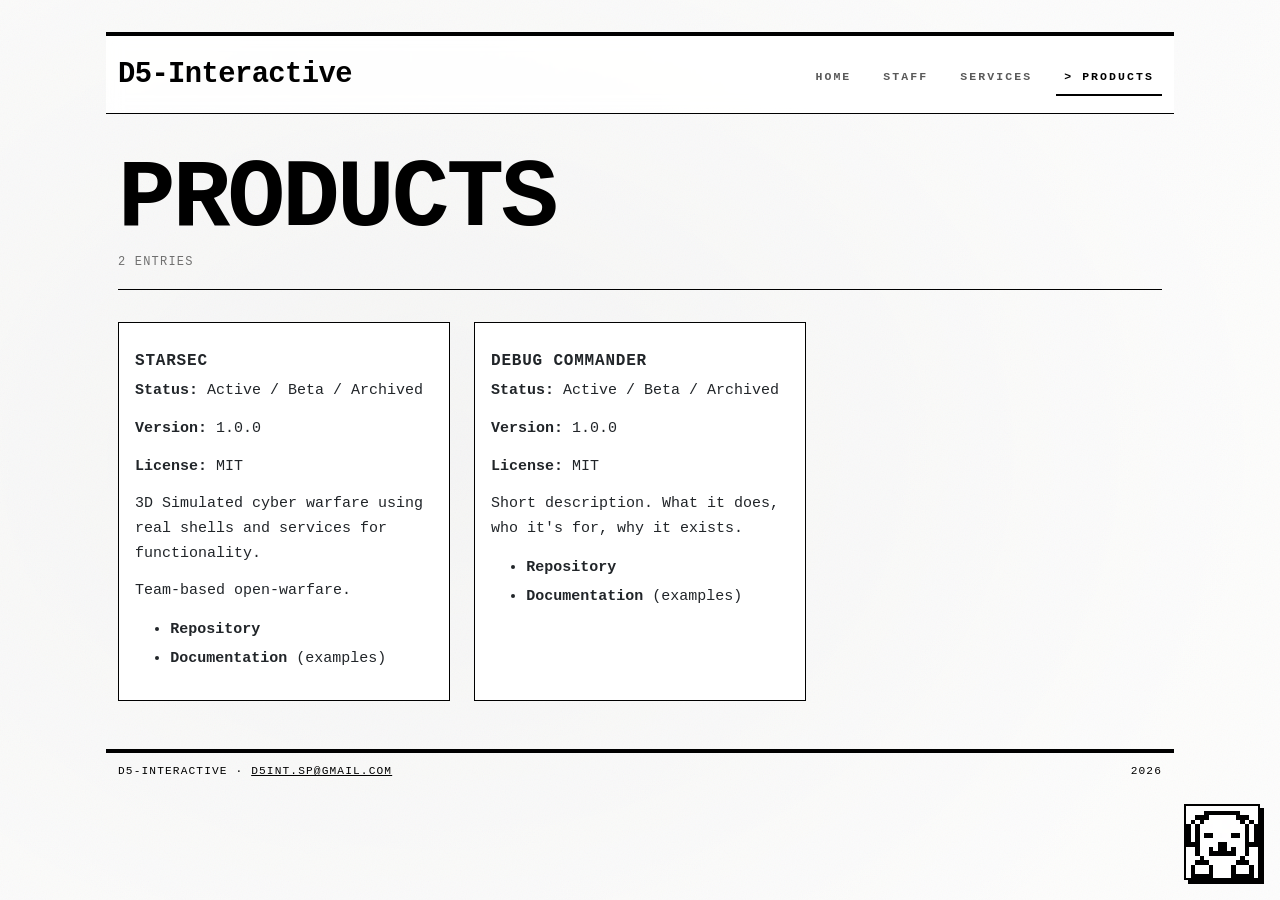
==== src/pages/PRODUCTS.html @ 2991f598 "Add D5Bot help assistant, staff roster, and visual upgrade Bot: fixed bottom-right assistant (d5dog " ====
<!DOCTYPE html>
<html lang="en">
<head>
<meta charset="utf-8">
<meta name="viewport" content="width=device-width,initial-scale=1">
<meta name="description" content="Tools we build and ship, open source.">
<title>Products — D5-Interactive</title>
<link rel="icon" type="image/x-icon" href="../../src/bin/favicon.ico">
<link href="https://cdn.jsdelivr.net/npm/bootstrap@5.3.3/dist/css/bootstrap.min.css" rel="stylesheet">
<link rel="stylesheet" href="../css/style.css">
<link rel="stylesheet" href="../css/bot.css">
</head>
<body>

<div class="grain" aria-hidden="true"></div>

<nav class="navbar navbar-expand-md">
  <div class="container">
    <a class="navbar-brand" href="../../index.html">D5-Interactive</a>
    <button class="navbar-toggler" type="button"
            data-bs-toggle="collapse" data-bs-target="#nav"
            aria-controls="nav" aria-expanded="false" aria-label="Toggle navigation">
      <span class="navbar-toggler-icon"></span>
    </button>
    <div class="collapse navbar-collapse" id="nav">
      <ul class="navbar-nav ms-auto gap-md-3">
        <li class="nav-item"><a class="nav-link" href="../../index.html">Home</a></li>
        <li class="nav-item"><a class="nav-link" href="STAFF.html">Staff</a></li>
        <li class="nav-item"><a class="nav-link" href="SERVICES.html">Services</a></li>
        <li class="nav-item"><a class="nav-link active" href="PRODUCTS.html">Products</a></li>
      </ul>
    </div>
  </div>
</nav>

<main class="container mt-4">
  <div class="page-head">
    <h1>Products</h1>
    <p class="page-count"></p>
  </div>
  <div id="content"></div>
</main>

<footer class="container mt-5">
  <div class="d-flex justify-content-between flex-wrap gap-2">
    <span>D5-Interactive &middot; <a href="mailto:d5int.sp@gmail.com">d5int.sp@gmail.com</a></span>
    <span id="yr"></span>
  </div>
</footer>

<script src="https://cdn.jsdelivr.net/npm/bootstrap@5.3.3/dist/js/bootstrap.bundle.min.js"></script>
<script src="../js/load.js"></script>
<script>
  document.getElementById('yr').textContent = new Date().getFullYear();
  loadCards('../products/manifest.json', '../products/', document.getElementById('content'));
</script>
<script>window.D5I_BOT_BASE = '../../';</script>
<script src="../js/bot.js"></script>
</body>
</html>
---- src/css/style.css ----
/* style.css — brutalist + flowing gradient background */

*,*::before,*::after{margin:0;padding:0;box-sizing:border-box}
::selection{background:#000;color:#fff}

:root{
  --d5-accent:#000;
  --d5-ink:#000;
  --d5-paper:#fff;
  --d5-line:rgba(0,0,0,.16);
}

body{
  font:15px/1.65 "Courier New",Courier,monospace;
  color:var(--d5-ink);
  max-width:1100px;
  margin:0 auto;
  padding:2rem 1rem;
  position: relative;
  min-height:100vh;
  /* Base tone under the moving gradient layer. Previously `#fffff`,
     which is not a valid colour and killed the whole background stack. */
  background:#f4f4f2;
}

/* Flowing mesh gradient — three drifting radial fields.
   Driven by background-position on oversized gradients, which is far
   cheaper than animating blurred elements or re-laying out the page. */
body::after{
  content:'';
  position:fixed;
  inset:-25%;
  z-index:-2;
  background:
    radial-gradient(38% 42% at 22% 28%, rgba(0,0,0,.16) 0%, transparent 62%),
    radial-gradient(34% 38% at 78% 22%, rgba(0,0,0,.11) 0%, transparent 60%),
    radial-gradient(44% 46% at 62% 82%, rgba(0,0,0,.13) 0%, transparent 64%),
    radial-gradient(30% 34% at 12% 78%, rgba(0,0,0,.10) 0%, transparent 58%),
    linear-gradient(120deg,#e9e9e6 0%,#f6f6f4 50%,#ececea 100%);
  background-size:180% 180%;
  animation:d5-drift 34s ease-in-out infinite;
  pointer-events:none;
  will-change:background-position;
}
@keyframes d5-drift{
  0%,100%{ background-position:0% 0%,0% 0%,0% 0%,0% 0%,0% 0% }
  33%    { background-position:38% 26%,18% 52%,62% 8%,30% 40%,12% 22% }
  66%    { background-position:70% 62%,58% 14%,22% 70%,66% 22%,42% 68% }
}

/* Semi-transparent white overlay to keep text readable */
body::before{
  content:'';
  position:fixed;
  inset:0;
  background:rgba(255,255,255,.82);
  pointer-events:none;
  z-index:-1;
}

/* Film grain — inline SVG turbulence, so texture costs no request. */
.grain{
  position:fixed;
  inset:0;
  z-index:-1;
  pointer-events:none;
  opacity:.05;
  background-image:url("data:image/svg+xml,%3Csvg xmlns='http://www.w3.org/2000/svg' width='140' height='140'%3E%3Cfilter id='n'%3E%3CfeTurbulence type='fractalNoise' baseFrequency='.82' numOctaves='3'/%3E%3C/filter%3E%3Crect width='140' height='140' filter='url(%23n)'/%3E%3C/svg%3E");
}

/* Ensure content sits above the overlay */
.navbar, main, footer {
  position: relative;
  z-index: 1;
  background: transparent;
}

a{color:inherit;text-decoration:none}
a:hover{text-decoration:underline}

h1{font-size:clamp(2.5rem,10vw,6rem);text-transform:uppercase;font-weight:900;line-height:.95;letter-spacing:-.03em}
h2{text-transform:uppercase;font-weight:700;font-size:1rem;letter-spacing:.05em;margin:.8rem 0 .2rem}
h3{text-transform:uppercase;font-size:.85rem;letter-spacing:.04em;margin:.5rem 0 .1rem}
p{margin:.3rem 0}
b,strong{font-weight:700}
em{font-style:italic}
ul{margin:.3rem 0 .3rem 1.2rem}
li{margin:.1rem 0}

/* ── FOCUS (the site previously had no focus style at all) ──
   !important is deliberate: Bootstrap ships `.nav-link:focus-visible{outline:0}`
   at specificity (0,2,0), which beats a plain `a:focus-visible` at (0,1,2)
   regardless of stylesheet order. A focus ring must not be suppressible. */
a:focus-visible,
button:focus-visible,
input:focus-visible,
select:focus-visible,
textarea:focus-visible,
[tabindex]:focus-visible{
  outline:3px solid var(--d5-ink) !important;
  outline-offset:3px !important;
}

/* ── NAVBAR (brutalist twist) ── */
.navbar{
  border-top:4px solid #000;
  border-bottom:1px solid #000;
  padding:.6rem 0;
  margin-bottom:2.5rem;
  position:sticky;
  top:0;
  z-index:1030;
  background:rgba(255,255,255,.88);
  -webkit-backdrop-filter:blur(8px);
  backdrop-filter:blur(8px);
}
.navbar-brand{font-weight:900;letter-spacing:-.02em;font-size:1.8rem}
.navbar-brand:hover{text-decoration:none;opacity:.6}
.nav-link{
  font-weight:700;
  font-size:.72rem;
  letter-spacing:.18em;
  text-transform:uppercase;
  position:relative;
}
.nav-link::after{
  content:'';
  position:absolute;
  left:0;right:0;bottom:-2px;
  height:2px;
  background:currentColor;
  transform:scaleX(0);
  transform-origin:left;
  transition:transform .18s ease;
}
.nav-link:hover{text-decoration:none}
.nav-link:hover::after{transform:scaleX(1)}
.nav-link.active::after{transform:scaleX(1)}
.nav-link.active::before{content:"> "}
.navbar-toggler{border:1px solid #000;border-radius:0;padding:.25rem .6rem}

/* ── HOME TILES ── */
.tile{
  display:block;
  background:#fff;
  border:2px solid #000;
  padding:2rem 1rem;
  text-align:center;
  font-weight:800;
  font-size:1.5rem;
  text-transform:uppercase;
  box-shadow:0 0 0 #000;
  transition:box-shadow .14s ease, transform .14s ease, background .14s ease, color .14s ease;
}
.tile:hover{
  background:#000;
  color:#fff;
  text-decoration:none;
  transform:translate(-3px,-3px);
  box-shadow:6px 6px 0 #000;
}
.tile span{
  display:block;
  font-size:.7rem;
  font-weight:400;
  letter-spacing:.1em;
  text-transform:none;
  margin-top:.5rem;
  opacity:.7;
}
.hero{padding:1rem 0 2rem;border-bottom:1px solid #000;margin-bottom:2rem}
.hero p{margin-top:1rem;max-width:540px;font-size:1.1rem}

/* ── INNER PAGES ── */
.page-head{border-bottom:1px solid #000;padding-bottom:.75rem;margin-bottom:2rem}
.page-count{font-size:.75rem;letter-spacing:.1em;text-transform:uppercase;margin-top:.35rem;opacity:.55}

/* ── CARD OVERRIDES ── */
.card{
  background:#fff;
  border:1px solid #000 !important;
  border-radius:0 !important;
  box-shadow:none !important;
  transition:box-shadow .14s ease, transform .14s ease;
}
.card:hover{
  background:#fafafa;
  transform:translate(-2px,-2px);
  box-shadow:4px 4px 0 rgba(0,0,0,.9) !important;
}
.card img{
  border:1px solid #ddd;
  max-width:100%;
  height:auto;
}

/* ── STAFF GRID ── */
.staff-card{
  display:flex;
  flex-direction:column;
  height:100%;
  background:#fff;
  border:1px solid #000;
  box-shadow:0 0 0 #000;
  overflow:hidden;
  transition:box-shadow .14s ease, transform .14s ease, background .14s ease;
}
.staff-card:hover{
  text-decoration:none;
  background:#fafafa;
  transform:translate(-3px,-3px);
  box-shadow:6px 6px 0 #000;
}
.staff-card-img{
  width:100%;
  aspect-ratio:1/1;
  object-fit:cover;
  display:block;
  border-bottom:1px solid #000;
  background:#eee;
}
.staff-card-body{padding:.7rem .75rem .8rem;display:flex;flex-direction:column;gap:.45rem;flex:1 1 auto}
.staff-card-name{
  font-size:.85rem;
  font-weight:700;
  letter-spacing:.04em;
  text-transform:uppercase;
  margin:0;
  line-height:1.25;
}
.staff-card-role{font-size:.7rem;opacity:.6;margin:0;letter-spacing:.06em}
.staff-card-tags{display:flex;flex-wrap:wrap;gap:.25rem;margin-top:auto}
.d5tag{
  display:inline-block;
  border:1px solid var(--d5-line);
  background:#f6f6f4;
  padding:1px .3rem;
  font-size:.58rem;
  letter-spacing:.1em;
  text-transform:uppercase;
  color:#333;
  white-space:nowrap;
}

/* Preview cards for staff detail */
.preview-card {
  transition: transform 0.14s ease, box-shadow 0.14s ease;
}
.preview-card:hover {
  transform: translateY(-2px);
  box-shadow: 0 4px 12px rgba(0,0,0,0.1);
}

/* ── LOADING / ERROR ── */
#content:empty::after{content:"loading…";opacity:.4;font-size:.85rem}
.err{opacity:.4;font-size:.85rem}

/* ── FOOTER ── */
footer{
  border-top:4px solid #000;
  padding-top:.6rem;
  margin-top:4rem;
  font-size:.7rem;
  text-transform:uppercase;
  letter-spacing:.1em;
}
footer a{text-decoration:underline}

/* ── ENTRANCE ── */
@keyframes d5-rise{
  from{opacity:0;transform:translateY(14px)}
  to{opacity:1;transform:translateY(0)}
}
main > *, .hero, .page-head, .tile, .staff-card, .card{
  animation:d5-rise .5s cubic-bezier(.2,.7,.3,1) both;
}
.row > [class*="col"]{animation:d5-rise .5s cubic-bezier(.2,.7,.3,1) both}
.row > [class*="col"]:nth-child(1){animation-delay:.02s}
.row > [class*="col"]:nth-child(2){animation-delay:.06s}
.row > [class*="col"]:nth-child(3){animation-delay:.1s}
.row > [class*="col"]:nth-child(4){animation-delay:.14s}
.row > [class*="col"]:nth-child(5){animation-delay:.18s}
.row > [class*="col"]:nth-child(6){animation-delay:.22s}
.row > [class*="col"]:nth-child(n+7){animation-delay:.26s}

/* ── REDUCED MOTION ── */
@media (prefers-reduced-motion: reduce){
  *,*::before,*::after{
    animation-duration:.001ms !important;
    animation-iteration-count:1 !important;
    transition-duration:.001ms !important;
    scroll-behavior:auto !important;
  }
  body::after{background-position:0% 0%,0% 0%,0% 0%,0% 0%,0% 0%}
  .staff-card:hover,.tile:hover,.card:hover{transform:none}
}
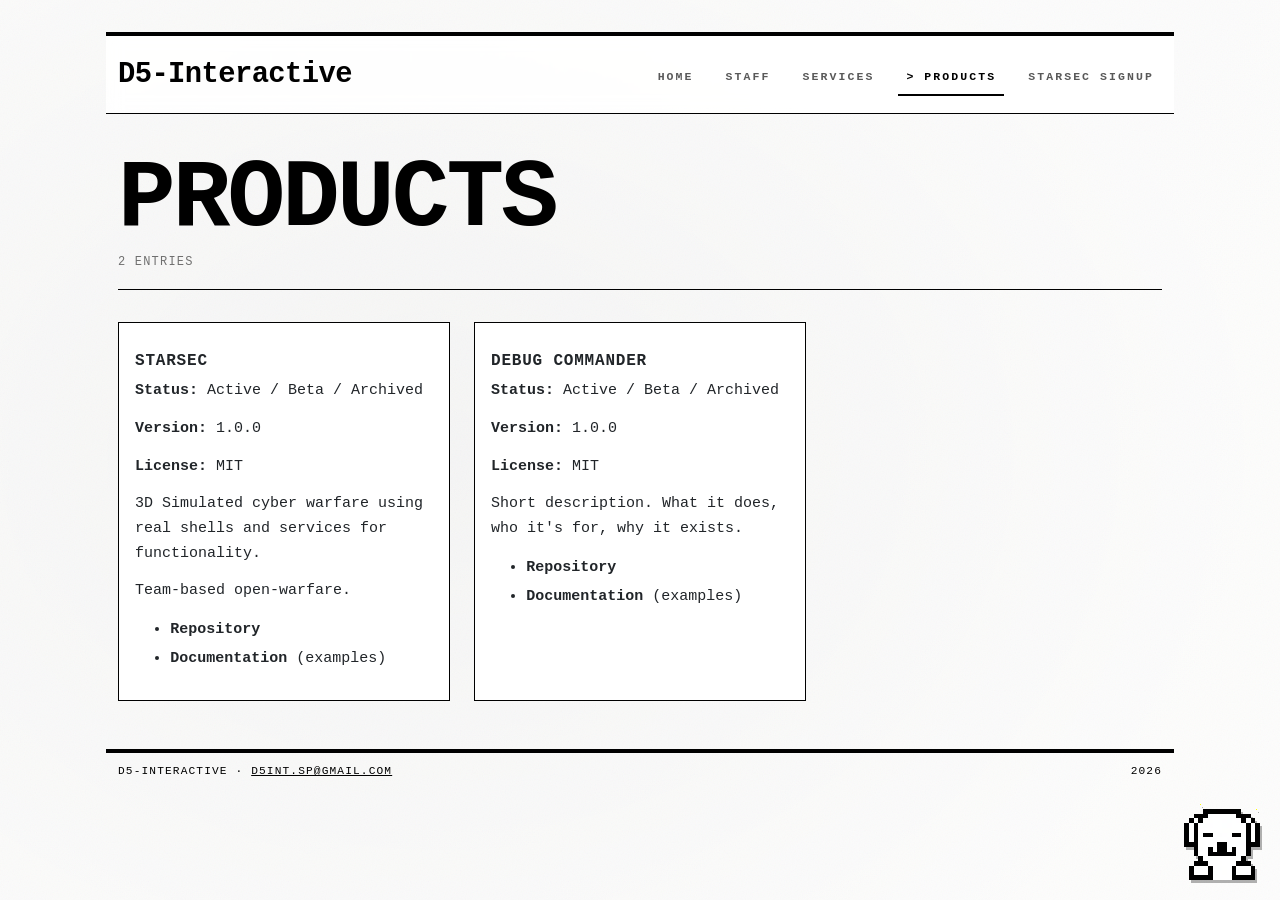
==== commit 454cd997: "Add StarSec competition signup page for Rowdy CyberCon New page at src/pages/STARSEC-SIGNUP.html for" ====
--- a/src/pages/PRODUCTS.html
+++ b/src/pages/PRODUCTS.html
@@ -28,6 +28,7 @@
         <li class="nav-item"><a class="nav-link" href="STAFF.html">Staff</a></li>
         <li class="nav-item"><a class="nav-link" href="SERVICES.html">Services</a></li>
         <li class="nav-item"><a class="nav-link active" href="PRODUCTS.html">Products</a></li>
+    <li class="nav-item"><a class="nav-link" href="STARSEC-SIGNUP.html">StarSec Signup</a></li>
       </ul>
     </div>
   </div>
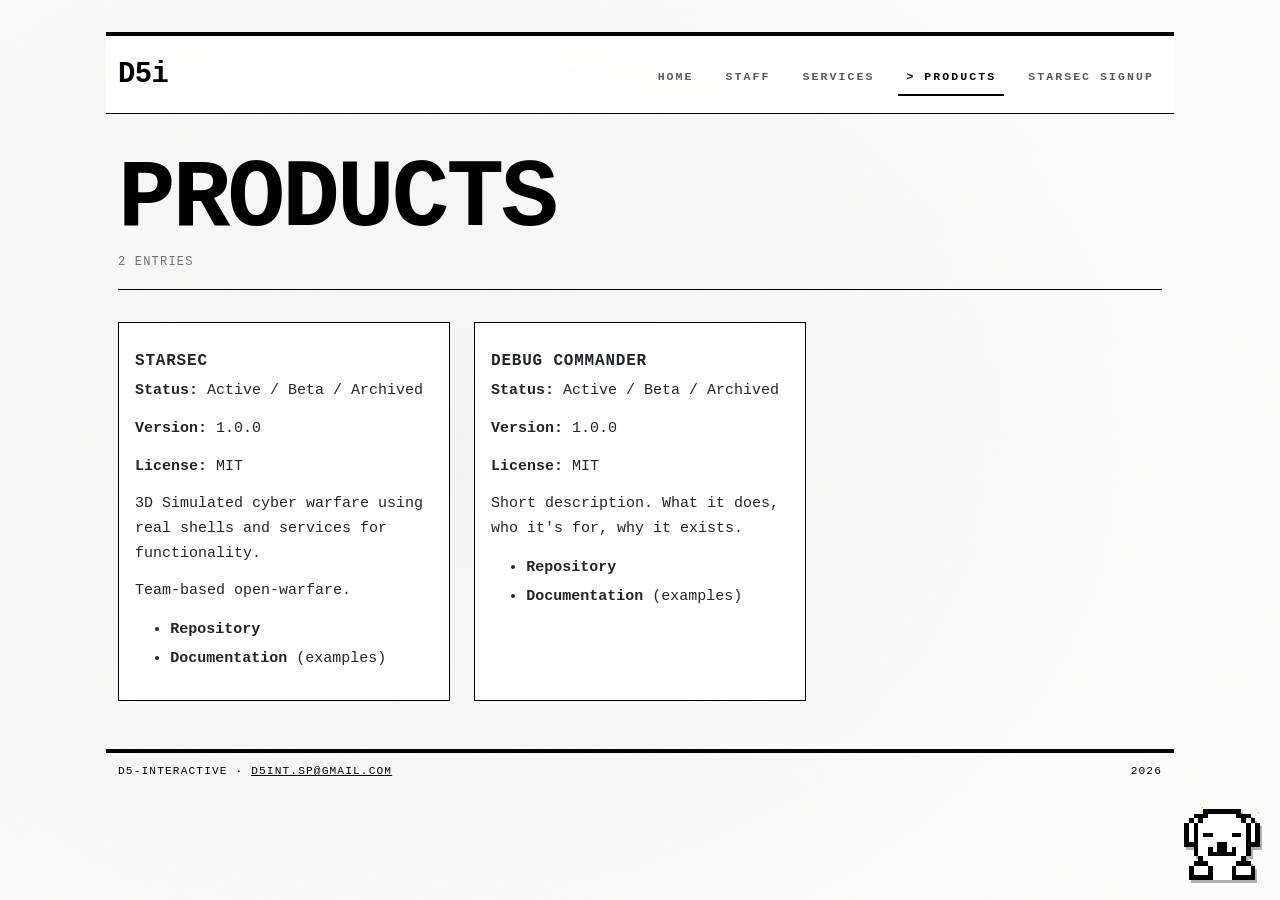
==== commit 90a4e388: "Audit pass: faster staff grid, bark on every reply, D5i wordmark, logo Performance. The staff grid w" ====
--- a/src/pages/PRODUCTS.html
+++ b/src/pages/PRODUCTS.html
@@ -16,7 +16,7 @@
 
 <nav class="navbar navbar-expand-md">
   <div class="container">
-    <a class="navbar-brand" href="../../index.html">D5-Interactive</a>
+    <a class="navbar-brand" href="../../index.html">D5i</a>
     <button class="navbar-toggler" type="button"
             data-bs-toggle="collapse" data-bs-target="#nav"
             aria-controls="nav" aria-expanded="false" aria-label="Toggle navigation">
@@ -56,6 +56,7 @@
   loadCards('../products/manifest.json', '../products/', document.getElementById('content'));
 </script>
 <script>window.D5I_BOT_BASE = '../../';</script>
+<script src="../js/tern.js"></script>
 <script src="../js/bot.js"></script>
 </body>
 </html>
--- a/src/css/style.css
+++ b/src/css/style.css
@@ -169,6 +169,14 @@
   opacity:.7;
 }
 .hero{padding:1rem 0 2rem;border-bottom:1px solid #000;margin-bottom:2rem}
+.hero-mark{
+  display:block;
+  width:112px;
+  height:112px;
+  object-fit:contain;
+  margin-bottom:1rem;
+  animation:d5-rise .5s cubic-bezier(.2,.7,.3,1) both;
+}
 .hero p{margin-top:1rem;max-width:540px;font-size:1.1rem}
 
 /* ── INNER PAGES ── */
@@ -294,3 +302,8 @@
   body::after{background-position:0% 0%,0% 0%,0% 0%,0% 0%,0% 0%}
   .staff-card:hover,.tile:hover,.card:hover{transform:none}
 }
+
+/* Staff grid first paint, drawn from the manifest before the member
+   markdown arrives. Same box, so nothing shifts when the real data lands. */
+.staff-card.is-pending{ opacity:.55 }
+.staff-card.is-pending .staff-card-img{ background:#f0f0ee }
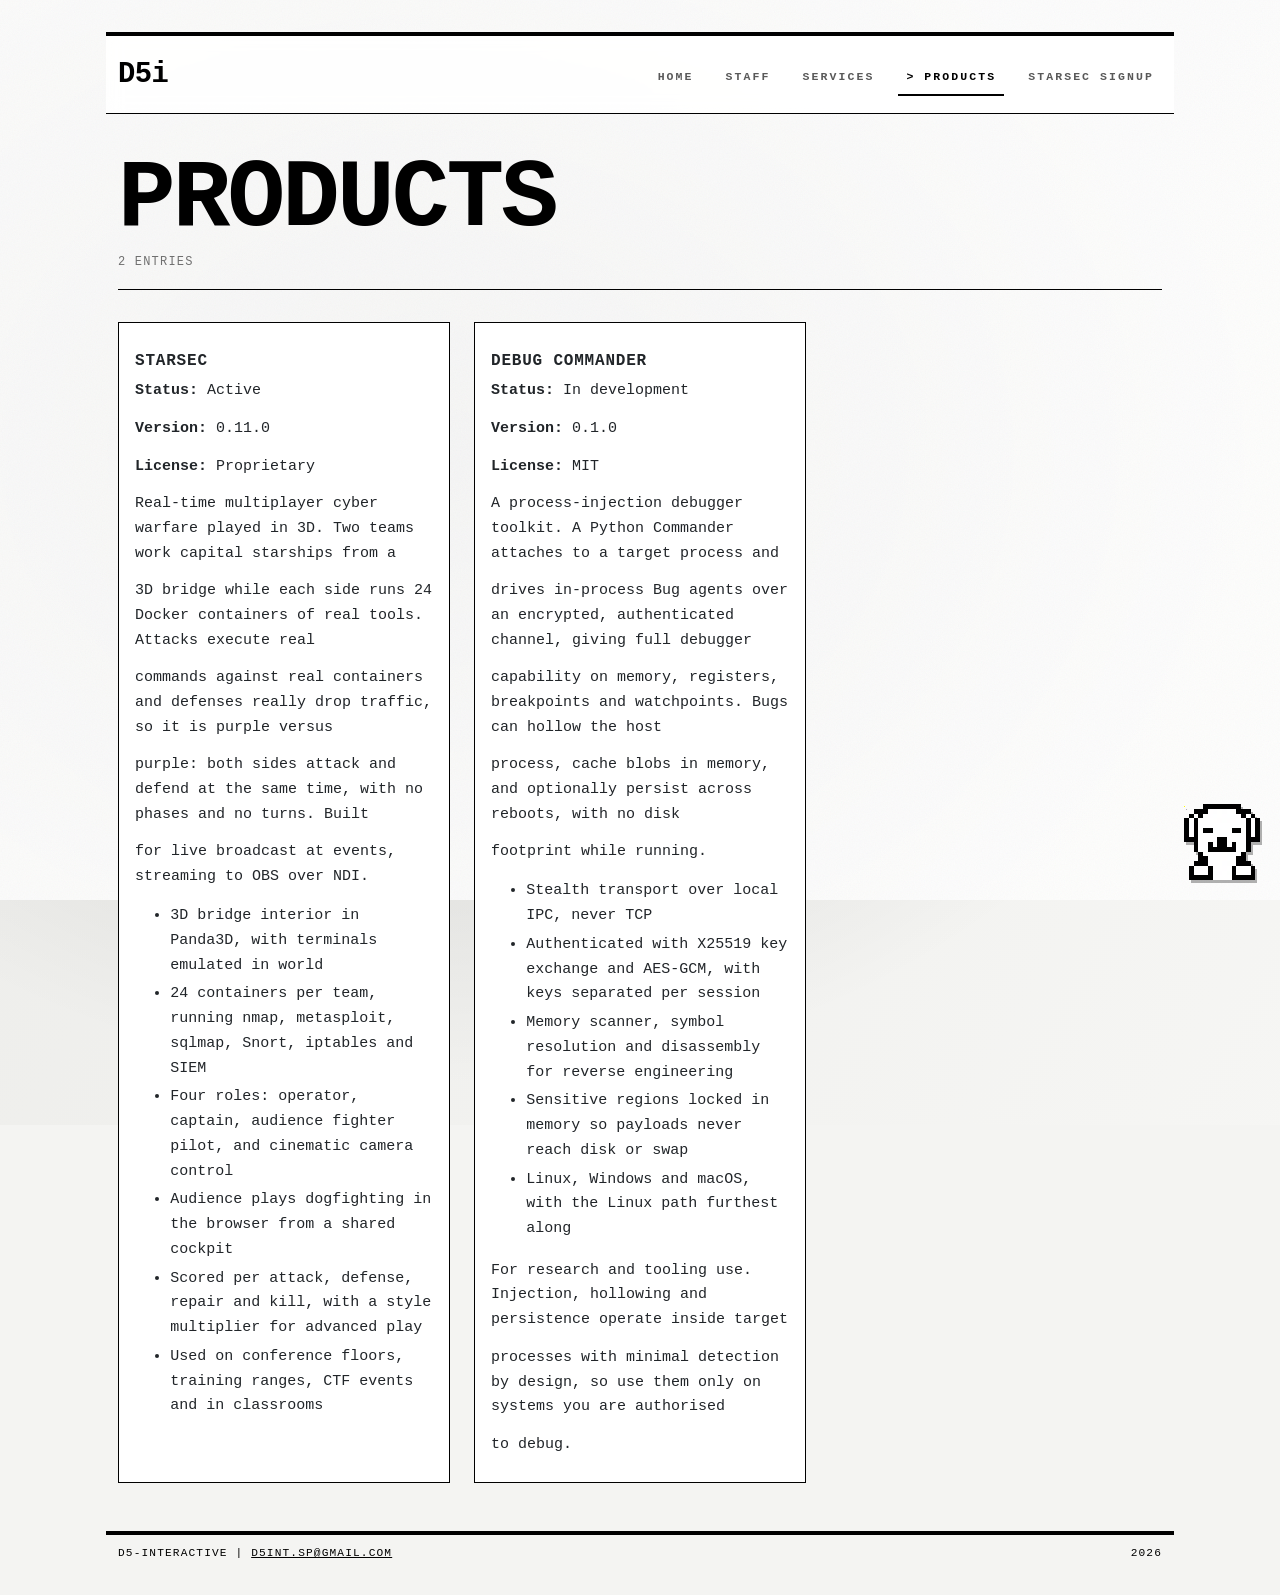
==== commit 0e6c1963: "Self host Bootstrap, rebuild product cards, strip comments and dashes Bootstrap 5.3.3 now ships in s" ====
--- a/src/pages/PRODUCTS.html
+++ b/src/pages/PRODUCTS.html
@@ -4,9 +4,9 @@
 <meta charset="utf-8">
 <meta name="viewport" content="width=device-width,initial-scale=1">
 <meta name="description" content="Tools we build and ship, open source.">
-<title>Products — D5-Interactive</title>
+<title>Products | D5-Interactive</title>
 <link rel="icon" type="image/x-icon" href="../../src/bin/favicon.ico">
-<link href="https://cdn.jsdelivr.net/npm/bootstrap@5.3.3/dist/css/bootstrap.min.css" rel="stylesheet">
+<link rel="stylesheet" href="../../src/vendor/bootstrap/bootstrap.min.css">
 <link rel="stylesheet" href="../css/style.css">
 <link rel="stylesheet" href="../css/bot.css">
 </head>
@@ -44,12 +44,12 @@
 
 <footer class="container mt-5">
   <div class="d-flex justify-content-between flex-wrap gap-2">
-    <span>D5-Interactive &middot; <a href="mailto:d5int.sp@gmail.com">d5int.sp@gmail.com</a></span>
+    <span>D5-Interactive | <a href="mailto:d5int.sp@gmail.com">d5int.sp@gmail.com</a></span>
     <span id="yr"></span>
   </div>
 </footer>
 
-<script src="https://cdn.jsdelivr.net/npm/bootstrap@5.3.3/dist/js/bootstrap.bundle.min.js"></script>
+<script src="../../src/vendor/bootstrap/bootstrap.bundle.min.js"></script>
 <script src="../js/load.js"></script>
 <script>
   document.getElementById('yr').textContent = new Date().getFullYear();
--- a/src/css/style.css
+++ b/src/css/style.css
@@ -1,4 +1,4 @@
-/* style.css — brutalist + flowing gradient background */
+
 
 *,*::before,*::after{margin:0;padding:0;box-sizing:border-box}
 ::selection{background:#000;color:#fff}
@@ -18,14 +18,9 @@
   padding:2rem 1rem;
   position: relative;
   min-height:100vh;
-  /* Base tone under the moving gradient layer. Previously `#fffff`,
-     which is not a valid colour and killed the whole background stack. */
+
   background:#f4f4f2;
 }
-
-/* Flowing mesh gradient — three drifting radial fields.
-   Driven by background-position on oversized gradients, which is far
-   cheaper than animating blurred elements or re-laying out the page. */
 body::after{
   content:'';
   position:fixed;
@@ -47,8 +42,6 @@
   33%    { background-position:38% 26%,18% 52%,62% 8%,30% 40%,12% 22% }
   66%    { background-position:70% 62%,58% 14%,22% 70%,66% 22%,42% 68% }
 }
-
-/* Semi-transparent white overlay to keep text readable */
 body::before{
   content:'';
   position:fixed;
@@ -57,8 +50,6 @@
   pointer-events:none;
   z-index:-1;
 }
-
-/* Film grain — inline SVG turbulence, so texture costs no request. */
 .grain{
   position:fixed;
   inset:0;
@@ -67,8 +58,6 @@
   opacity:.05;
   background-image:url("data:image/svg+xml,%3Csvg xmlns='http://www.w3.org/2000/svg' width='140' height='140'%3E%3Cfilter id='n'%3E%3CfeTurbulence type='fractalNoise' baseFrequency='.82' numOctaves='3'/%3E%3C/filter%3E%3Crect width='140' height='140' filter='url(%23n)'/%3E%3C/svg%3E");
 }
-
-/* Ensure content sits above the overlay */
 .navbar, main, footer {
   position: relative;
   z-index: 1;
@@ -86,11 +75,6 @@
 em{font-style:italic}
 ul{margin:.3rem 0 .3rem 1.2rem}
 li{margin:.1rem 0}
-
-/* ── FOCUS (the site previously had no focus style at all) ──
-   !important is deliberate: Bootstrap ships `.nav-link:focus-visible{outline:0}`
-   at specificity (0,2,0), which beats a plain `a:focus-visible` at (0,1,2)
-   regardless of stylesheet order. A focus ring must not be suppressible. */
 a:focus-visible,
 button:focus-visible,
 input:focus-visible,
@@ -100,8 +84,6 @@
   outline:3px solid var(--d5-ink) !important;
   outline-offset:3px !important;
 }
-
-/* ── NAVBAR (brutalist twist) ── */
 .navbar{
   border-top:4px solid #000;
   border-bottom:1px solid #000;
@@ -138,8 +120,6 @@
 .nav-link.active::after{transform:scaleX(1)}
 .nav-link.active::before{content:"> "}
 .navbar-toggler{border:1px solid #000;border-radius:0;padding:.25rem .6rem}
-
-/* ── HOME TILES ── */
 .tile{
   display:block;
   background:#fff;
@@ -178,12 +158,8 @@
   animation:d5-rise .5s cubic-bezier(.2,.7,.3,1) both;
 }
 .hero p{margin-top:1rem;max-width:540px;font-size:1.1rem}
-
-/* ── INNER PAGES ── */
 .page-head{border-bottom:1px solid #000;padding-bottom:.75rem;margin-bottom:2rem}
 .page-count{font-size:.75rem;letter-spacing:.1em;text-transform:uppercase;margin-top:.35rem;opacity:.55}
-
-/* ── CARD OVERRIDES ── */
 .card{
   background:#fff;
   border:1px solid #000 !important;
@@ -201,8 +177,6 @@
   max-width:100%;
   height:auto;
 }
-
-/* ── STAFF GRID ── */
 .staff-card{
   display:flex;
   flex-direction:column;
@@ -249,8 +223,6 @@
   color:#333;
   white-space:nowrap;
 }
-
-/* Preview cards for staff detail */
 .preview-card {
   transition: transform 0.14s ease, box-shadow 0.14s ease;
 }
@@ -258,12 +230,8 @@
   transform: translateY(-2px);
   box-shadow: 0 4px 12px rgba(0,0,0,0.1);
 }
-
-/* ── LOADING / ERROR ── */
-#content:empty::after{content:"loading…";opacity:.4;font-size:.85rem}
+#content:empty::after{content:"loading...";opacity:.4;font-size:.85rem}
 .err{opacity:.4;font-size:.85rem}
-
-/* ── FOOTER ── */
 footer{
   border-top:4px solid #000;
   padding-top:.6rem;
@@ -273,8 +241,6 @@
   letter-spacing:.1em;
 }
 footer a{text-decoration:underline}
-
-/* ── ENTRANCE ── */
 @keyframes d5-rise{
   from{opacity:0;transform:translateY(14px)}
   to{opacity:1;transform:translateY(0)}
@@ -290,8 +256,6 @@
 .row > [class*="col"]:nth-child(5){animation-delay:.18s}
 .row > [class*="col"]:nth-child(6){animation-delay:.22s}
 .row > [class*="col"]:nth-child(n+7){animation-delay:.26s}
-
-/* ── REDUCED MOTION ── */
 @media (prefers-reduced-motion: reduce){
   *,*::before,*::after{
     animation-duration:.001ms !important;
@@ -302,8 +266,5 @@
   body::after{background-position:0% 0%,0% 0%,0% 0%,0% 0%,0% 0%}
   .staff-card:hover,.tile:hover,.card:hover{transform:none}
 }
-
-/* Staff grid first paint, drawn from the manifest before the member
-   markdown arrives. Same box, so nothing shifts when the real data lands. */
 .staff-card.is-pending{ opacity:.55 }
 .staff-card.is-pending .staff-card-img{ background:#f0f0ee }
--- a/src/css/bot.css
+++ b/src/css/bot.css
@@ -0,0 +1,223 @@
+
+
+.d5dog{
+  --d5dog-w: 300px;
+  position: fixed;
+  right: 20px;
+  bottom: 20px;
+  z-index: 1045;
+  font-family: "Courier New", Courier, monospace;
+  font-size: 13px;
+  line-height: 1.5;
+}.d5dog-btn{
+  position: relative;
+  display: block;
+  width: 76px;
+  height: 76px;
+  padding: 0;
+  margin-left: auto;
+  background: transparent;
+  border: 0;
+  border-radius: 0;
+  cursor: pointer;
+  overflow: visible;
+  filter: drop-shadow(2px 3px 0 rgba(0,0,0,.30));
+  transition: transform .12s ease, filter .12s ease;
+}
+.d5dog-btn:hover{
+  transform: translate(-2px,-3px);
+  filter: drop-shadow(4px 6px 0 rgba(0,0,0,.34));
+}
+.d5dog-btn:active{
+  transform: translate(1px,1px);
+  filter: drop-shadow(1px 1px 0 rgba(0,0,0,.28));
+}
+.d5dog-btn img{
+  width: 100%;
+  height: 100%;
+  object-fit: contain;
+  image-rendering: pixelated;
+  display: block;
+  pointer-events: none;
+  user-select: none;
+  -webkit-user-drag: none;
+}
+.d5dog-btn:focus-visible{
+  outline: 3px solid #000;
+  outline-offset: 5px;
+}
+.d5dog-btn.is-barking{ animation: d5dog-bark .42s ease; }
+@keyframes d5dog-bark{
+  0%{ transform: scale(1) }
+  22%{ transform: scale(1.1) rotate(-2deg) }
+  55%{ transform: scale(.96) rotate(1.5deg) }
+  100%{ transform: scale(1) }
+}
+.d5dog-panel{
+  position: absolute;
+  right: 0;
+  bottom: 88px;
+  width: min(var(--d5dog-w), calc(100vw - 32px));
+  background: #fff;
+  border: 2px solid #000;
+  box-shadow: 6px 6px 0 rgba(0,0,0,.18);
+  display: none;
+  flex-direction: column;
+  max-height: min(460px, calc(100vh - 130px));
+}
+.d5dog.is-open .d5dog-panel{ display: flex; }
+
+.d5dog-head{
+  background: #000;
+  color: #fff;
+  padding: .6rem .7rem;
+  display: flex;
+  align-items: center;
+  gap: .5rem;
+  flex: 0 0 auto;
+}
+.d5dog-head strong{
+  font-size: .72rem;
+  letter-spacing: .16em;
+  text-transform: uppercase;
+}
+.d5dog-head .d5dog-status{
+  margin-left: auto;
+  font-size: .58rem;
+  letter-spacing: .1em;
+  opacity: .65;
+  text-transform: uppercase;
+}
+.d5dog-close{
+  background: none;
+  border: 1px solid rgba(255,255,255,.4);
+  color: #fff;
+  width: 20px; height: 20px;
+  line-height: 1;
+  padding: 0;
+  cursor: pointer;
+  font-family: inherit;
+  font-size: 13px;
+}
+.d5dog-close:hover{ background: #fff; color: #000; }
+
+.d5dog-log{
+  flex: 1 1 auto;
+  overflow-y: auto;
+  padding: .7rem;
+  display: flex;
+  flex-direction: column;
+  gap: .5rem;
+  min-height: 90px;
+}
+
+.d5dog-msg{
+  border: 1px solid #000;
+  padding: .45rem .55rem;
+  max-width: 92%;
+  white-space: pre-wrap;
+  word-break: break-word;
+  font-size: 12px;
+}
+.d5dog-msg.d5dog-them{ background: #f2f2f2; }
+.d5dog-msg.d5dog-me{
+  background: #000;
+  color: #fff;
+  align-self: flex-end;
+  max-width: 88%;
+}
+.d5dog-msg a{ text-decoration: underline; }
+.d5dog-opts{
+  display: flex;
+  flex-direction: column;
+  gap: .35rem;
+  padding: 0 .7rem .7rem;
+}
+.d5dog-opt{
+  display: block;
+  width: 100%;
+  text-align: left;
+  background: #fff;
+  color: #000;
+  border: 1px solid #000;
+  border-radius: 0;
+  padding: .45rem .55rem;
+  font-family: inherit;
+  font-size: 11.5px;
+  font-weight: 700;
+  letter-spacing: .06em;
+  text-transform: uppercase;
+  cursor: pointer;
+  transition: background .1s linear, color .1s linear;
+}
+.d5dog-opt:hover{ background: #000; color: #fff; }
+.d5dog-opt:focus-visible{ outline: 2px solid #000; outline-offset: 2px; }
+.d5dog-form{
+  display: flex;
+  gap: 0;
+  border-top: 1px solid #000;
+  flex: 0 0 auto;
+}
+.d5dog-form input{
+  flex: 1 1 auto;
+  min-width: 0;
+  border: 0;
+  border-radius: 0;
+  padding: .5rem .6rem;
+  font-family: inherit;
+  font-size: 12px;
+  background: #fff;
+  color: #000;
+}
+.d5dog-form input:focus{ outline: 2px solid #000; outline-offset: -2px; }
+.d5dog-form button{
+  flex: 0 0 auto;
+  background: #000;
+  color: #fff;
+  border: 0;
+  border-left: 1px solid #000;
+  padding: 0 .7rem;
+  font-family: inherit;
+  font-size: 11px;
+  font-weight: 700;
+  letter-spacing: .1em;
+  text-transform: uppercase;
+  cursor: pointer;
+}
+.d5dog-form button:hover{ background: #fff; color: #000; }
+.d5dog-foot{
+  flex: 0 0 auto;
+  display: flex;
+  align-items: center;
+  gap: .5rem;
+  padding: .35rem .7rem;
+  border-top: 1px solid #000;
+  background: #fafafa;
+  font-size: 10px;
+  letter-spacing: .08em;
+  text-transform: uppercase;
+}
+.d5dog-foot label{ display: flex; align-items: center; gap: .3rem; cursor: pointer; margin: 0; }
+.d5dog-foot .d5dog-hint{ margin-left: auto; opacity: .5; }
+
+@media (max-width: 420px){
+  .d5dog{ right: 12px; bottom: 12px; }
+  .d5dog-btn{ width: 64px; height: 64px; }
+  .d5dog-panel{ bottom: 76px; }
+}
+
+@media (prefers-reduced-motion: reduce){
+  .d5dog-btn,
+  .d5dog-btn.is-barking{ transition: none; animation: none; }
+}
+.d5dog-msg.is-pending{
+  opacity:.55;
+  font-style:italic;
+}
+.d5dog-msg.is-pending::after{
+  content:'';
+  display:inline-block;
+  width:.5em;
+  animation:d5bot-blink 1s steps(2,start) infinite;
+}
+@keyframes d5dog-blink{to{opacity:0}}
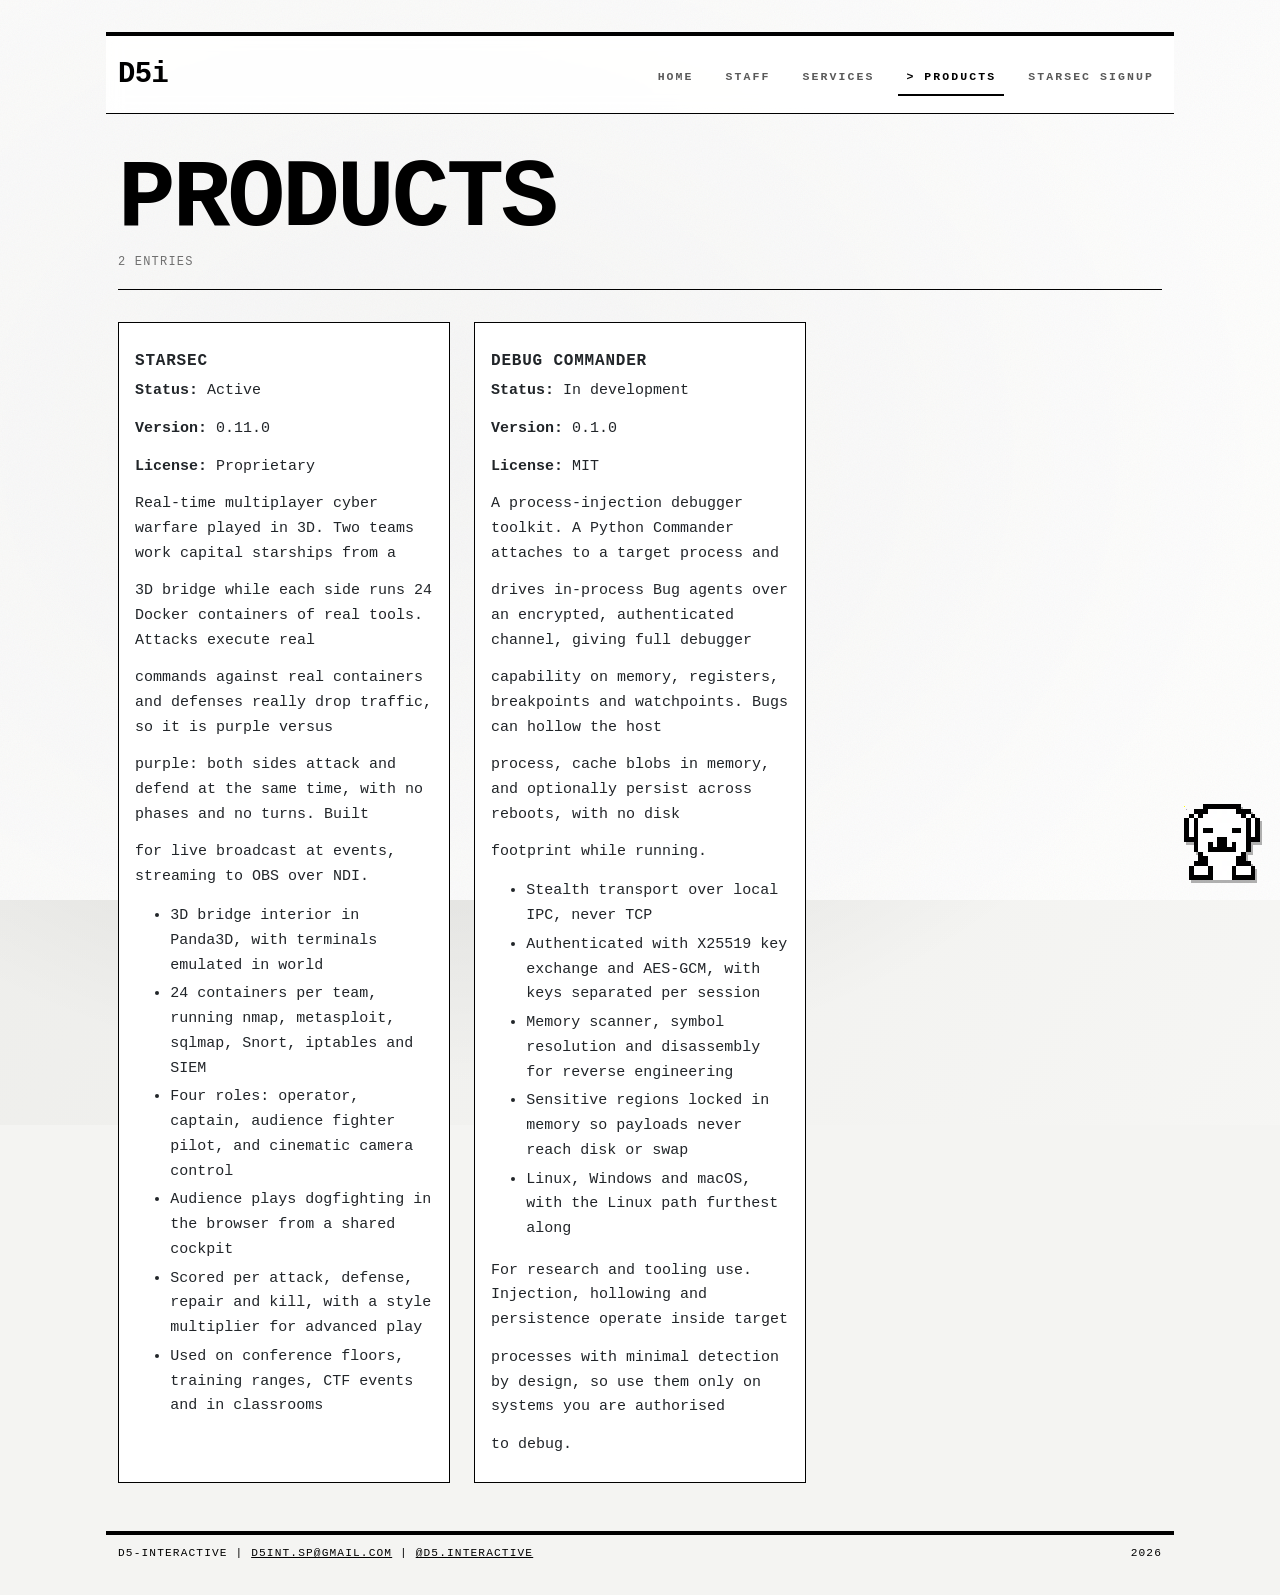
==== commit 86245a21: "Add Instagram link to the footer Points at @d5.interactive, opened in a new tab with rel="noopener"." ====
--- a/src/pages/PRODUCTS.html
+++ b/src/pages/PRODUCTS.html
@@ -44,7 +44,7 @@
 
 <footer class="container mt-5">
   <div class="d-flex justify-content-between flex-wrap gap-2">
-    <span>D5-Interactive | <a href="mailto:d5int.sp@gmail.com">d5int.sp@gmail.com</a></span>
+    <span>D5-Interactive | <a href="mailto:d5int.sp@gmail.com">d5int.sp@gmail.com</a> | <a href="https://www.instagram.com/d5.interactive/" target="_blank" rel="noopener">@d5.interactive</a></span>
     <span id="yr"></span>
   </div>
 </footer>
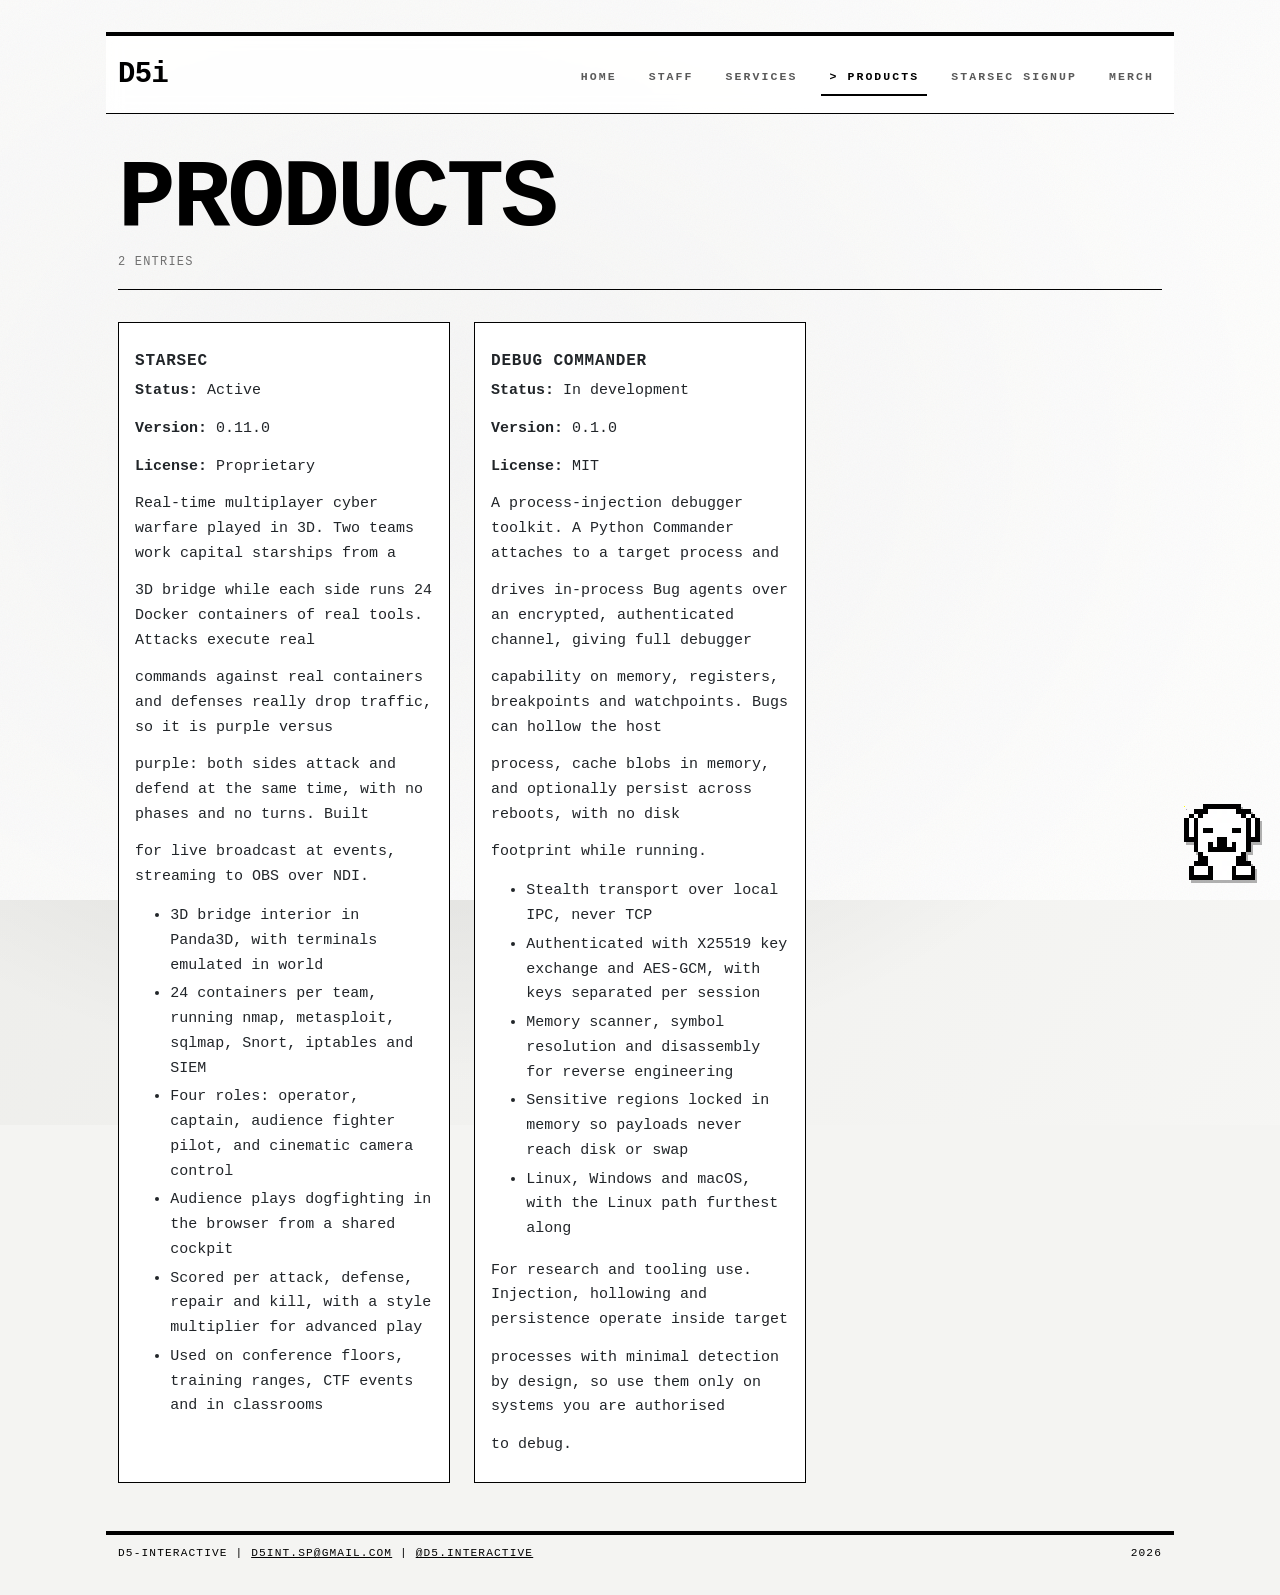
==== commit 9bf8dd5b: "Add Merch link to navigation" ====
--- a/src/pages/PRODUCTS.html
+++ b/src/pages/PRODUCTS.html
@@ -4,7 +4,7 @@
 <meta charset="utf-8">
 <meta name="viewport" content="width=device-width,initial-scale=1">
 <meta name="description" content="Tools we build and ship, open source.">
-<title>Products | D5-Interactive</title>
+<title>D5-Interactive</title>
 <link rel="icon" type="image/x-icon" href="../../src/bin/favicon.ico">
 <link rel="stylesheet" href="../../src/vendor/bootstrap/bootstrap.min.css">
 <link rel="stylesheet" href="../css/style.css">
@@ -29,6 +29,7 @@
         <li class="nav-item"><a class="nav-link" href="SERVICES.html">Services</a></li>
         <li class="nav-item"><a class="nav-link active" href="PRODUCTS.html">Products</a></li>
     <li class="nav-item"><a class="nav-link" href="STARSEC-SIGNUP.html">StarSec Signup</a></li>
+    <li class="nav-item"><a class="nav-link" href="https://d5i.printify.me" target="_blank" rel="noopener">Merch</a></li>
       </ul>
     </div>
   </div>
